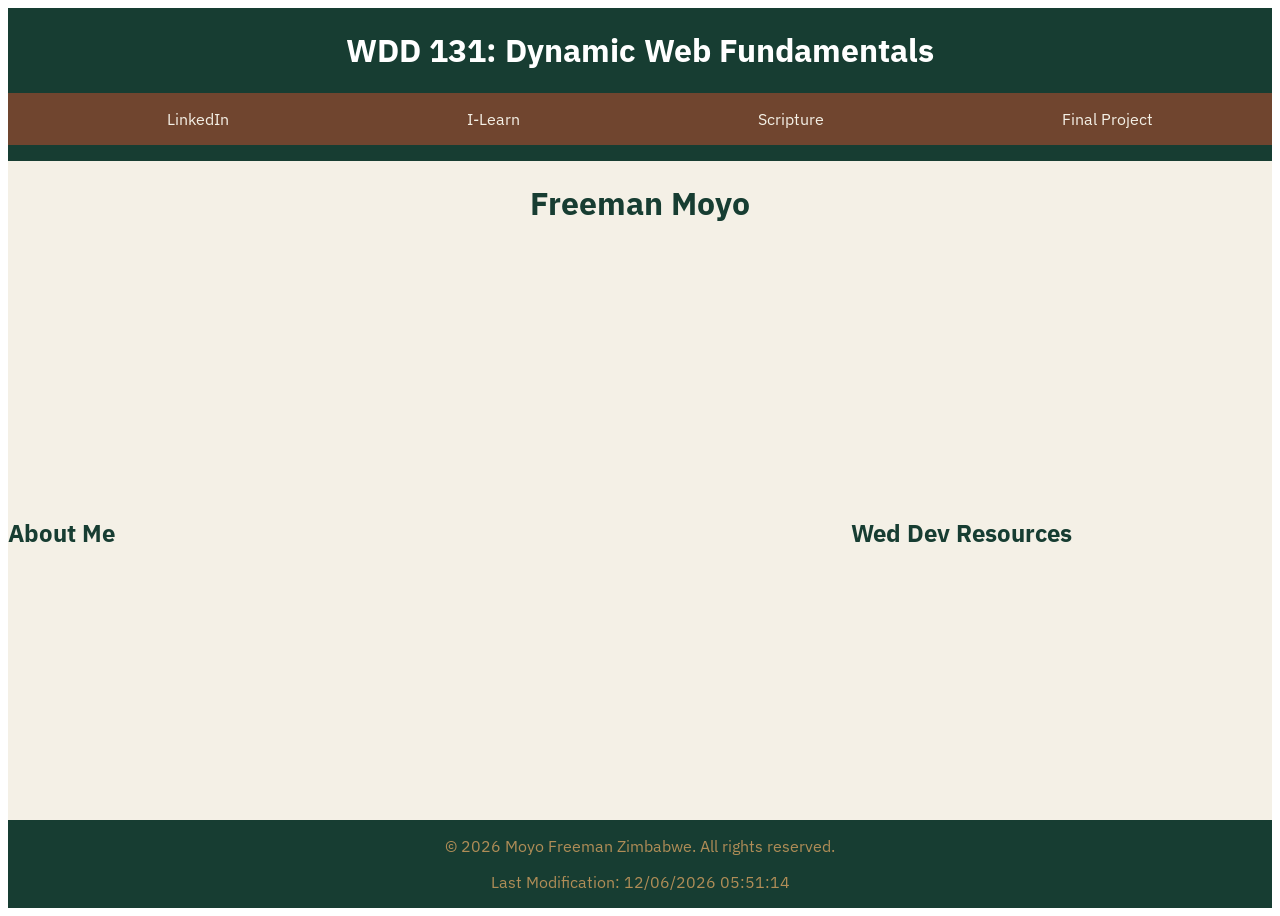
==== index.html @ a446e33e "first task week 01" ====
<!DOCTYPE html>
<html lang="en">
<head>
    <meta charset="UTF-8">
    <meta name="viewport" content="width=device-width, initial-scale=1.0">
    <link rel="preconnect" href="https://fonts.googleapis.com">
    <link rel="preconnect" href="https://fonts.gstatic.com" crossorigin>
    <link href="https://fonts.googleapis.com/css2?family=Cormorant+Garamond:ital,wght@0,300..700;1,300..700&family=IBM+Plex+Sans:ital,wght@0,100..700;1,100..700&display=swap" rel="stylesheet">
    <title>WDD 131 – Dynamic Web Fundamentals – Freeman Moyo</title>
    <meta name="author"    content="Freeman Moyo">
    <meta name="description"    content = "WDD 131 – Dynamic Web Fundamentals, my wdd131 course landing page, to demonstrate my prerequisite knowledge by applying HTML and CSS">
    <link rel="stylesheet" href="styles/base.css">
     <script src="scripts/getdates.js" defer></script>
</head>
<body>
    <header>
        <h1 contenteditable>WDD 131: Dynamic Web Fundamentals</h1>
        <nav class="navigation">
            <ul>
                <li><a href="https://www.linkedin.com/in/freemanmoyo/">LinkedIn</a></li>
                <li><a href="https://byupw.instructure.com/">I-Learn</a></li>
                <li><a href="https://www.churchofjesuschrist.org/study/scriptures">Scripture</a></li>
                <li><a href="">Final Project</a></li>
            </ul>
        </nav>
    </header>

    <main>
        <h1 id="toptext">Freeman Moyo</h1>
        <section class="card" id="leftcard">
            <h2>About Me</h2>
        </section>
        <section class="card" id="rightcard">
            <h2>Wed Dev Resources</h2>
        </section>
    </main>

    <footer>
        <p>&copy; <span id="year"></span> Moyo Freeman Zimbabwe. All rights reserved.</p>
        <p id="lastModified"></p>
    </footer>
</body>
</html>
---- styles/base.css ----
/* Import the font from Google */
/* @import url('https://fonts.googleapis.com/css2?family=Roboto:wght@400;700&display=swap'); */

/* Apply the font to your website */
body {
    display: grid;
  	height: 100vh;
  	grid-template-rows: auto 1fr auto;
	grid-template-columns: 3fr 1fr;
    font-family: "IBM Plex Sans", sans-serif;
}

h1, h2 ,h3 {
    font-family: "IBM Plex Sans", sans-serif;

}

header, footer, main {
    grid-column: 1/3;
}

header h1, footer h1, nav, main h1 {
    text-align: center;
}
/* =====================================================================================*HEADER*/

header {
    background-color: #173D32;
    color: #ffffff;
    
    
}

.navigation {
    background-color: #70452F;
    color: #F4F0E6;
    margin: 10;

}

.navigation a {
    color: #F4F0E6;
    text-decoration: none; /* Optional: removes the default underline */
    display: block;        /* Makes the link fill the list item area */
    padding: 1rem;         /* Gives the navigation bar its height and spacing */
    
}

.navigation ul {
    list-style: none;
    display: flex;         /* This turns on flexbox to put items side-by-side */
    flex-wrap: wrap;    
}

.navigation li {
    flex: 1 1 auto;        /* Allows the items to grow and shrink side-by-side */
    text-align: center;    /* Centers the text inside each tab */
}

/* =====================================================================================*BODY*/
main {
    background-color: #F4F0E6;
    display: grid;
    grid-template-columns: 2fr 1fr;
    grid-template-rows: 1 auto; 
}

main h1, main h2, main h3 {
    color: #173D32;
}

#toptext {
    grid-column: 1/3;
    text-align: center;
}
/* =====================================================================================*LEFT CARD*/
#leftcard {
    grid-column: 1/2;
}
/* =====================================================================================*RIGHT CARD*/




/* =====================================================================================*FOOTER*/

footer {
    background-color: #173D32;
    color: #B08D57;
    text-align: center;
}

/*
.cormorant-garamond-<uniquifier> {
  font-family: "Cormorant Garamond", serif;
  font-optical-sizing: auto;
  font-weight: <weight>;
  font-style: normal;
}



.ibm-plex-sans-<uniquifier> {
  font-family: "IBM Plex Sans", sans-serif;
  font-optical-sizing: auto;
  font-weight: <weight>;
  font-style: normal;
  font-variation-settings:
    "wdth" 100;
}
    */
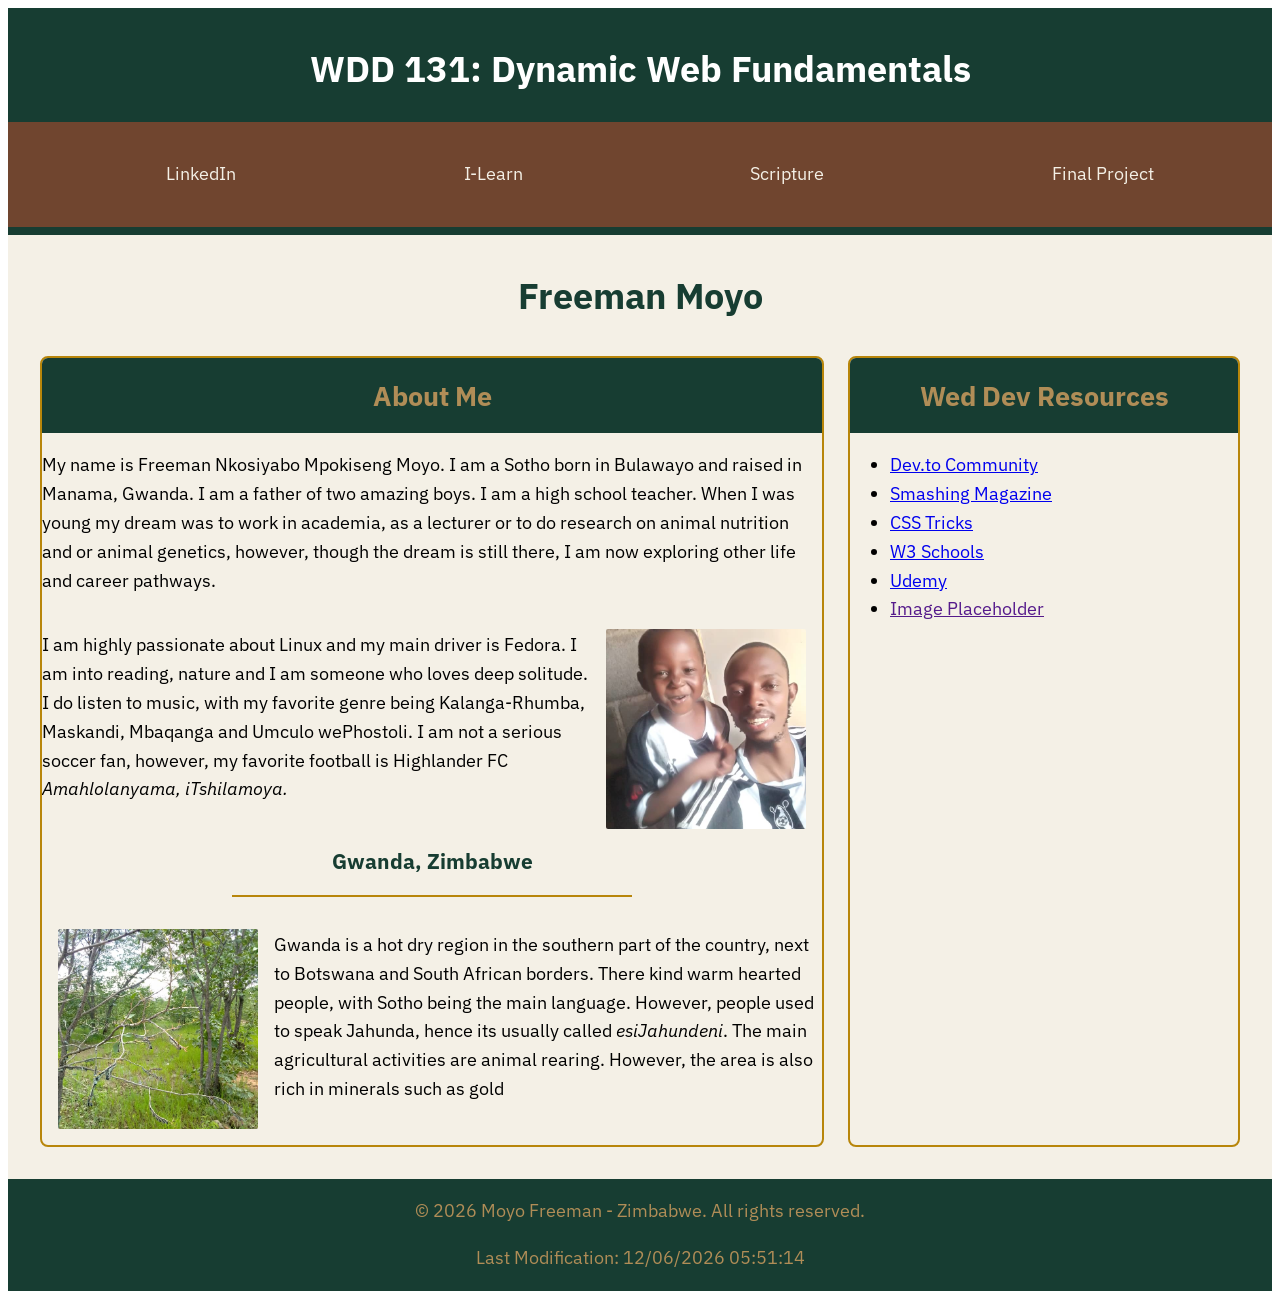
==== commit 60055afd: "updated the css and html contents" ====
--- a/index.html
+++ b/index.html
@@ -10,7 +10,7 @@
     <meta name="author"    content="Freeman Moyo">
     <meta name="description"    content = "WDD 131 – Dynamic Web Fundamentals, my wdd131 course landing page, to demonstrate my prerequisite knowledge by applying HTML and CSS">
     <link rel="stylesheet" href="styles/base.css">
-     <script src="scripts/getdates.js" defer></script>
+    <script src="scripts/getdates.js" defer></script>
 </head>
 <body>
     <header>
@@ -28,15 +28,37 @@
     <main>
         <h1 id="toptext">Freeman Moyo</h1>
         <section class="card" id="leftcard">
-            <h2>About Me</h2>
+            <h2 class="cardheader">About Me</h2>
+            <p class="aboutme">My name is Freeman Nkosiyabo Mpokiseng Moyo. I am a Sotho born in Bulawayo and raised in Manama, Gwanda. I am a father of two amazing boys. I am a high school teacher. When I was young my dream was to work in academia, as a lecturer or to do research on animal nutrition and or animal genetics, however, though the dream is still there, I am now exploring other life and career pathways.</em></p>
+            <div>
+                <img id="imageme" class="aboutmeimage" src="/images/aboutme.png" alt="Photo of Freeman">
+                <p class="aboutme">I am highly passionate about Linux and my main driver is Fedora. I am into reading, nature and I am someone who loves deep solitude. I do listen to music, with my favorite genre being Kalanga-Rhumba, Maskandi, Mbaqanga and Umculo wePhostoli. I am not a serious soccer fan, however, my favorite football is Highlander FC <em>Amahlolanyama, iTshilamoya.</em></p>
+            </div>
+            
+            <h3 id="gwandahead">Gwanda, Zimbabwe</h3>
+            <hr class="card-divider">
+            <div>
+                <img  id="imagegwanda" class="aboutmeimage" src="images/aboutgwanda.png" alt="Photo of Gwanda vegetation">
+                <p id="gwandatext">Gwanda is a hot dry region in the southern part of the country, next to Botswana and South African borders. There kind warm hearted people, with Sotho being the main language. However, people used to speak Jahunda, hence its usually called <em>esiJahundeni</em>. The main agricultural activities are animal rearing. However, the area is also rich in minerals such as gold</p>
+                
+            </div>
+            
         </section>
         <section class="card" id="rightcard">
-            <h2>Wed Dev Resources</h2>
+            <h2 class="cardheader">Wed Dev Resources</h2>
+            <ul>
+                <li><a href="https://dev.to/">Dev.to Community</a></li>
+                <li><a href="https://www.smashingmagazine.com/">Smashing Magazine</a></li>
+                <li><a href="https://css-tricks.com/" >CSS Tricks</a></li>
+                <li><a href="https://www.w3schools.com/">W3 Schools</a></li>
+                <li><a href="https://www.udemy.com/?srsltid=AYCX9vJYKmhzTNHKmV74Q5gPiL6qBGZnXeNu8MbHEaTBcTyTEj32yIx-">Udemy</a></li>
+                <li><a href="">Image Placeholder</a></li>
+            </ul>
         </section>
     </main>
 
     <footer>
-        <p>&copy; <span id="year"></span> Moyo Freeman Zimbabwe. All rights reserved.</p>
+        <p>&copy; <span id="year"></span> Moyo Freeman - Zimbabwe. All rights reserved.</p>
         <p id="lastModified"></p>
     </footer>
 </body>
--- a/styles/base.css
+++ b/styles/base.css
@@ -4,80 +4,163 @@
 /* Apply the font to your website */
 body {
     display: grid;
-  	height: 100vh;
-  	grid-template-rows: auto 1fr auto;
-	grid-template-columns: 3fr 1fr;
+    min-height: 100vh;
+    grid-template-rows: auto 1fr auto;
+    grid-template-columns: 3fr 1fr;
     font-family: "IBM Plex Sans", sans-serif;
+    font-size: 1.125rem;   /* 18px */
+    line-height: 1.6;      /
 }
 
-h1, h2 ,h3 {
+h1,
+h2,
+h3 {
     font-family: "IBM Plex Sans", sans-serif;
 
 }
 
-header, footer, main {
+header,
+footer,
+main {
     grid-column: 1/3;
 }
 
-header h1, footer h1, nav, main h1 {
+header h1,
+footer h1,
+nav,
+main h1 {
     text-align: center;
 }
+
 /* =====================================================================================*HEADER*/
 
 header {
     background-color: #173D32;
     color: #ffffff;
-    
-    
+    padding: 0.5rem 0;
+
+
 }
 
 .navigation {
     background-color: #70452F;
     color: #F4F0E6;
-    margin: 10;
+    margin: 0;
+    display: block;
+    padding: 0.25rem 0.25rem;
+    /* font-size: 1.1rem; */
 
 }
 
 .navigation a {
     color: #F4F0E6;
-    text-decoration: none; /* Optional: removes the default underline */
-    display: block;        /* Makes the link fill the list item area */
-    padding: 1rem;         /* Gives the navigation bar its height and spacing */
-    
+    text-decoration: none;  /* Removes the default underline */
+    display: block;         /* Makes the link fill the list item area */
+    padding: 1rem;          /* Gives the navigation bar its height and spacing */
+
+}
+
+.navigation a:hover {
+    background-color: #553322; 
+    color: #173D32;            /* Brightens text slightly */
 }
 
 .navigation ul {
     list-style: none;
-    display: flex;         /* This turns on flexbox to put items side-by-side */
-    flex-wrap: wrap;    
+    display: flex;          /* This turns on flexbox to put items side-by-side */
+    flex-wrap: wrap;
 }
 
 .navigation li {
-    flex: 1 1 auto;        /* Allows the items to grow and shrink side-by-side */
-    text-align: center;    /* Centers the text inside each tab */
+    flex: 1 1 auto;         /* For items to grow and shrink side-by-side */
+    text-align: center;
 }
 
 /* =====================================================================================*BODY*/
 main {
     background-color: #F4F0E6;
     display: grid;
+    grid-template-rows: auto 1fr;
     grid-template-columns: 2fr 1fr;
-    grid-template-rows: 1 auto; 
+    gap: 1.5rem;
+    padding: 2rem;
+    /* grid-template-rows: 1 auto; <------------i removed this, it messes my page--------> */ 
 }
 
-main h1, main h2, main h3 {
+main h1,
+main h2,
+main h3 {
     color: #173D32;
 }
 
 #toptext {
     grid-column: 1/3;
     text-align: center;
+    margin: 0;
+    margin-bottom: 0.5rem;
+}
+
+.card {
+    min-height: 250px;
+    border: 2px solid #b8860b;          
+    padding: 0;
+    box-sizing: border-box;
+    border-radius: 8px;            
+    overflow: hidden;               
+    display: flex;
+    flex-direction: column;
+    padding: 0;
+    margin: 0;
+    margin-top: 0;
+}
+
+.cardheader {
+    text-align: center;
+    background-color: #173D32;
+    color: #B08D57;
+    margin: 0;                      
+    padding: 1rem;                  
+}
+
+.aboutmeimage {
+    width: 200px;
+    height: 200px;
+    border-radius: 1%; 
+    object-fit: cover;
+    margin: 1rem;
+}
+
+#imageme {
+    float: right;
+}
+
+#imagegwanda {
+    float: left;
+}
+
+.card-divider {
+    border: none;
+    height: 2px;
+    background-color: #b8860b; 
+    width: 85%;                
+    max-width: 400px;          
+    margin: 1rem auto;
 }
 /* =====================================================================================*LEFT CARD*/
 #leftcard {
     grid-column: 1/2;
 }
+
+#gwandahead {
+    text-align: center;
+    margin: 0;
+    padding: 0;
+}
+
 /* =====================================================================================*RIGHT CARD*/
+#rightcard {
+    grid-column: 2/3;
+}
 
 
 
@@ -106,6 +189,6 @@
   font-weight: <weight>;
   font-style: normal;
   font-variation-settings:
-    "wdth" 100;
+    "width" 100;
 }
     */
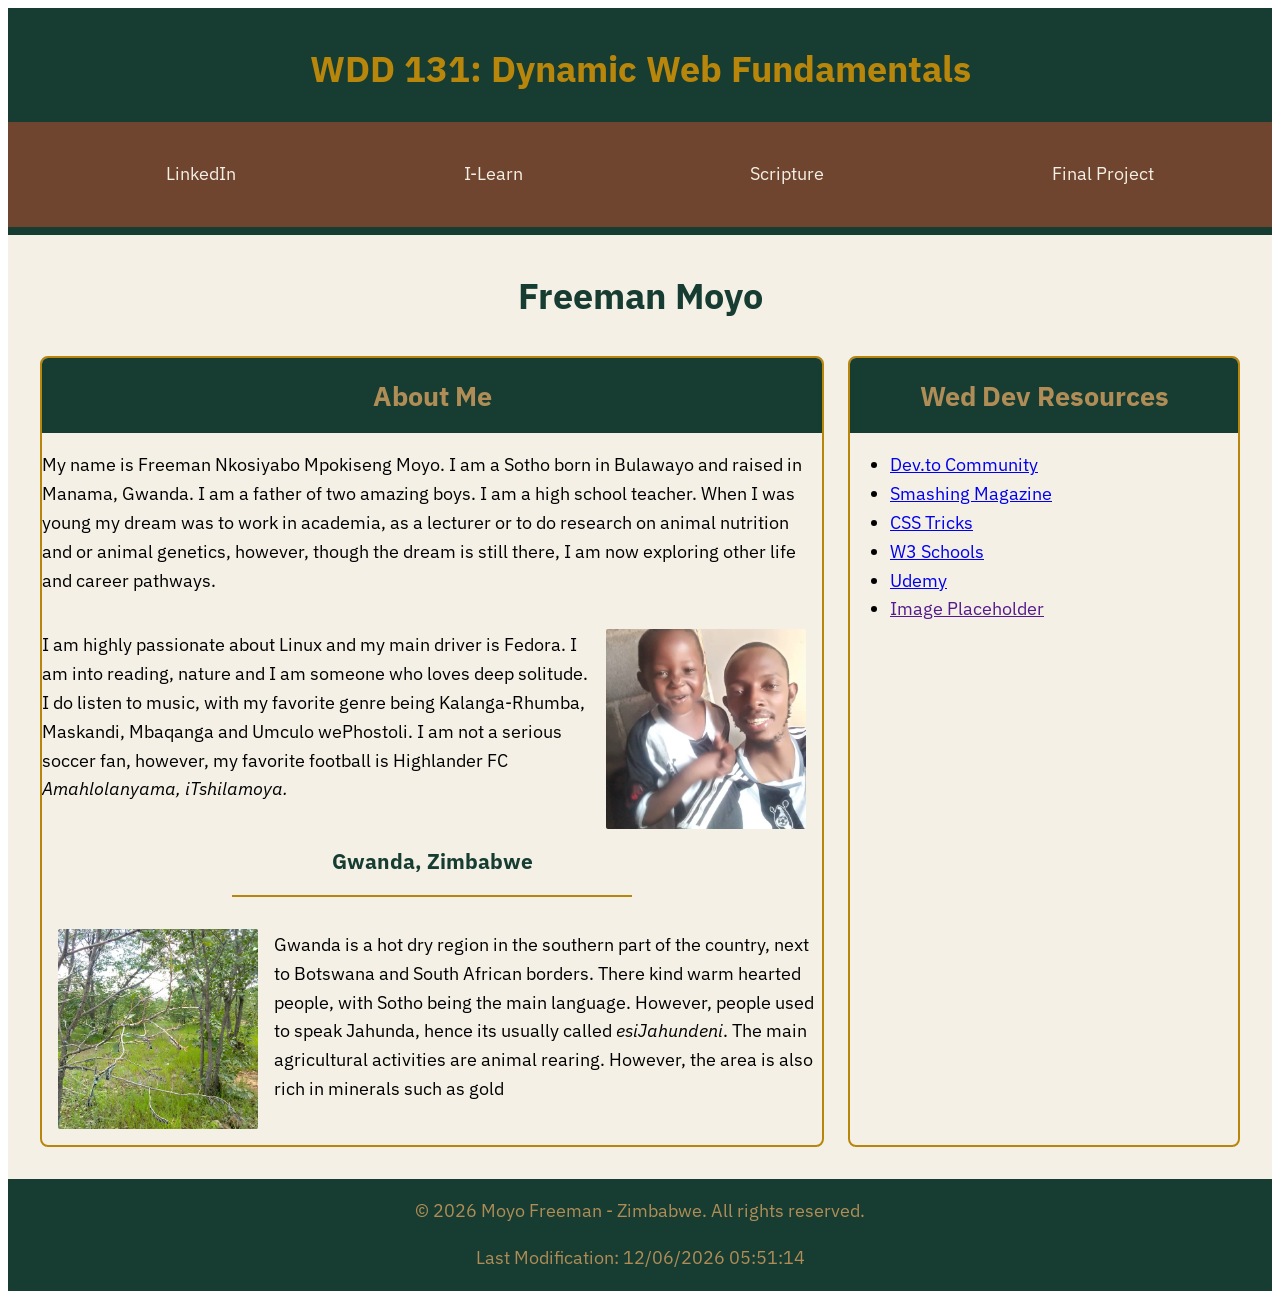
==== commit d7bc3bdb: "updated the css and html contents and fixed image path" ====
--- a/index.html
+++ b/index.html
@@ -6,15 +6,16 @@
     <link rel="preconnect" href="https://fonts.googleapis.com">
     <link rel="preconnect" href="https://fonts.gstatic.com" crossorigin>
     <link href="https://fonts.googleapis.com/css2?family=Cormorant+Garamond:ital,wght@0,300..700;1,300..700&family=IBM+Plex+Sans:ital,wght@0,100..700;1,100..700&display=swap" rel="stylesheet">
-    <title>WDD 131 – Dynamic Web Fundamentals – Freeman Moyo</title>
-    <meta name="author"    content="Freeman Moyo">
-    <meta name="description"    content = "WDD 131 – Dynamic Web Fundamentals, my wdd131 course landing page, to demonstrate my prerequisite knowledge by applying HTML and CSS">
+    <title>WDD 131 Dynamic Web Fundamentals Freeman Moyo></title>
+    <meta name="author" content="Freeman Moyo">
+    <meta name="description" content = "WDD 131 Dynamic Web Fundamentals, my wdd131 course landing page, to demonstrate my prerequisite knowledge by applying HTML and CSS">
     <link rel="stylesheet" href="styles/base.css">
     <script src="scripts/getdates.js" defer></script>
 </head>
 <body>
     <header>
-        <h1 contenteditable>WDD 131: Dynamic Web Fundamentals</h1>
+        <!-- <h1 contenteditable>WDD 131: Dynamic Web Fundamentals</h1> -->
+        <span id="course-title">WDD 131: Dynamic Web Fundamentals</span>
         <nav class="navigation">
             <ul>
                 <li><a href="https://www.linkedin.com/in/freemanmoyo/">LinkedIn</a></li>
@@ -31,7 +32,7 @@
             <h2 class="cardheader">About Me</h2>
             <p class="aboutme">My name is Freeman Nkosiyabo Mpokiseng Moyo. I am a Sotho born in Bulawayo and raised in Manama, Gwanda. I am a father of two amazing boys. I am a high school teacher. When I was young my dream was to work in academia, as a lecturer or to do research on animal nutrition and or animal genetics, however, though the dream is still there, I am now exploring other life and career pathways.</em></p>
             <div>
-                <img id="imageme" class="aboutmeimage" src="/images/aboutme.png" alt="Photo of Freeman">
+                <img id="imageme" class="aboutmeimage" src="images/aboutme.png" alt="Photo of Freeman">
                 <p class="aboutme">I am highly passionate about Linux and my main driver is Fedora. I am into reading, nature and I am someone who loves deep solitude. I do listen to music, with my favorite genre being Kalanga-Rhumba, Maskandi, Mbaqanga and Umculo wePhostoli. I am not a serious soccer fan, however, my favorite football is Highlander FC <em>Amahlolanyama, iTshilamoya.</em></p>
             </div>
             
--- a/styles/base.css
+++ b/styles/base.css
@@ -77,6 +77,15 @@
 }
 
 /* =====================================================================================*BODY*/
+#course-title {
+    display: block;
+    text-align: center;
+    font-size: 2em;
+    font-weight: bold;    
+    margin: 0.67em 0;
+    color: #b8860b;
+}
+
 main {
     background-color: #F4F0E6;
     display: grid;
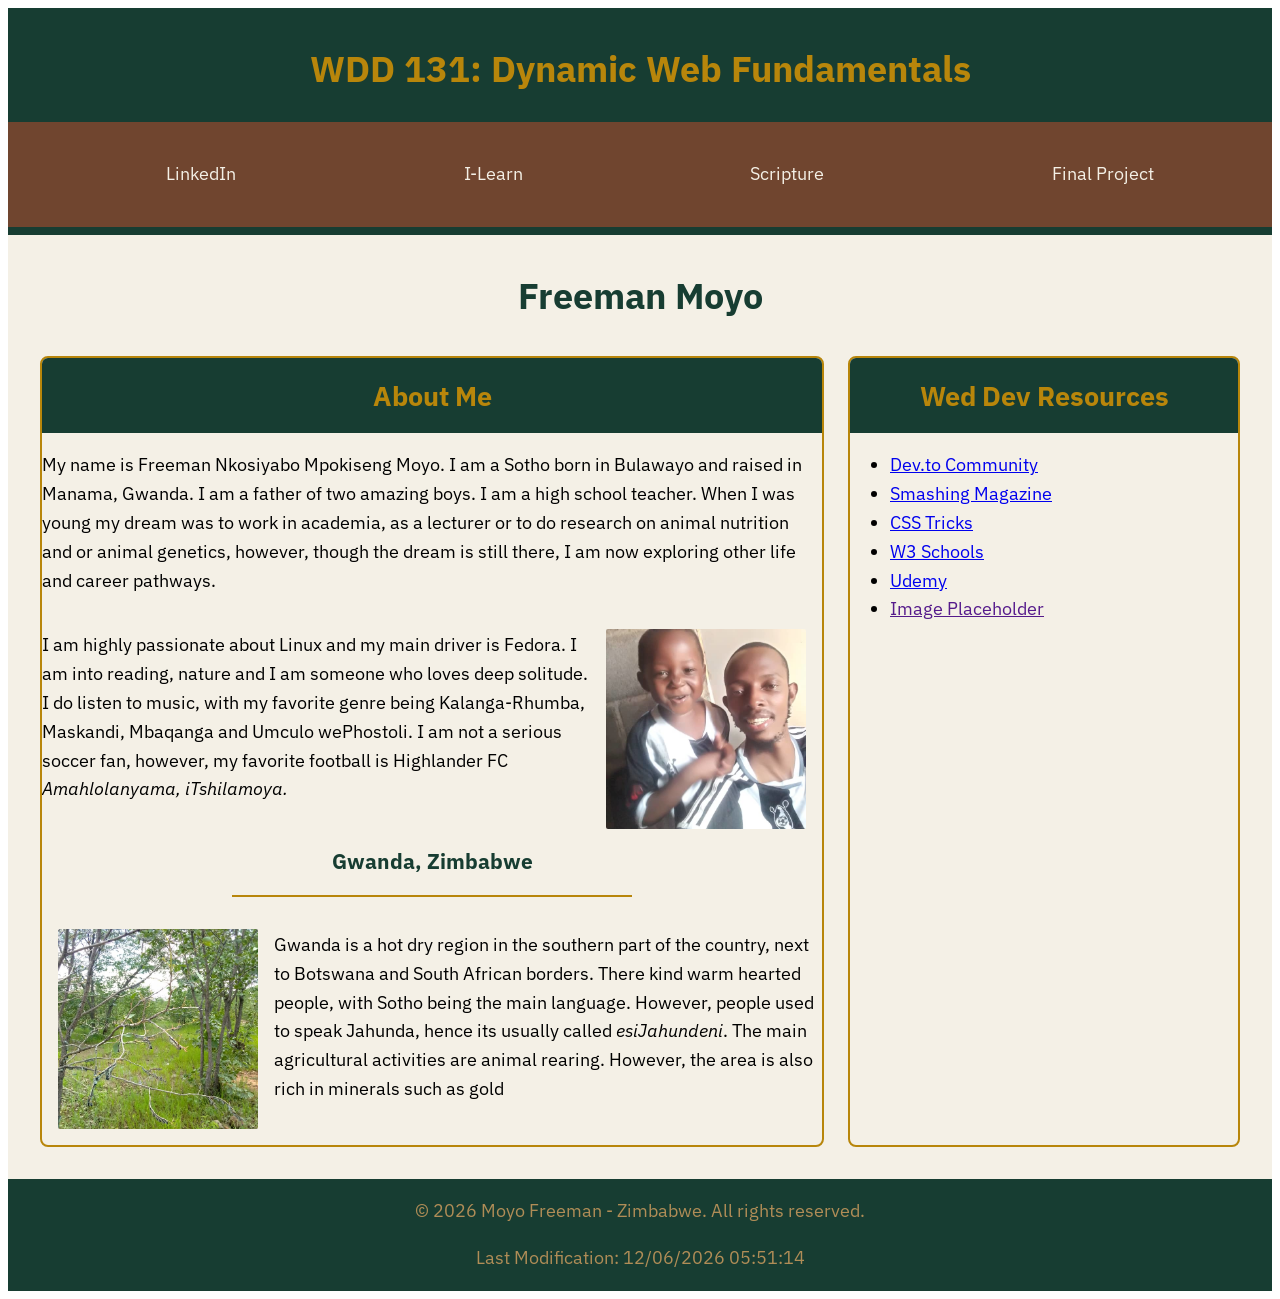
==== commit ecbe1f48: "updated the css and html contents and fixed image path" ====
--- a/index.html
+++ b/index.html
@@ -6,9 +6,9 @@
     <link rel="preconnect" href="https://fonts.googleapis.com">
     <link rel="preconnect" href="https://fonts.gstatic.com" crossorigin>
     <link href="https://fonts.googleapis.com/css2?family=Cormorant+Garamond:ital,wght@0,300..700;1,300..700&family=IBM+Plex+Sans:ital,wght@0,100..700;1,100..700&display=swap" rel="stylesheet">
-    <title>WDD 131 Dynamic Web Fundamentals Freeman Moyo></title>
+    <title>WDD 131 - Dynamic Web Fundamentals - Freeman Moyo</title>
     <meta name="author" content="Freeman Moyo">
-    <meta name="description" content = "WDD 131 Dynamic Web Fundamentals, my wdd131 course landing page, to demonstrate my prerequisite knowledge by applying HTML and CSS">
+    <meta name="description" content="WDD 131 Dynamic Web Fundamentals, my wdd131 course landing page, to demonstrate my prerequisite knowledge by applying HTML and CSS">
     <link rel="stylesheet" href="styles/base.css">
     <script src="scripts/getdates.js" defer></script>
 </head>
--- a/styles/base.css
+++ b/styles/base.css
@@ -1,15 +1,12 @@
-/* Import the font from Google */
-/* @import url('https://fonts.googleapis.com/css2?family=Roboto:wght@400;700&display=swap'); */
-
-/* Apply the font to your website */
 body {
     display: grid;
     min-height: 100vh;
     grid-template-rows: auto 1fr auto;
     grid-template-columns: 3fr 1fr;
     font-family: "IBM Plex Sans", sans-serif;
-    font-size: 1.125rem;   /* 18px */
-    line-height: 1.6;      /
+    font-size: 1.125rem;
+    /* 18px */
+    line-height: 1.6;/
 }
 
 h1,
@@ -54,25 +51,31 @@
 
 .navigation a {
     color: #F4F0E6;
-    text-decoration: none;  /* Removes the default underline */
-    display: block;         /* Makes the link fill the list item area */
-    padding: 1rem;          /* Gives the navigation bar its height and spacing */
+    text-decoration: none;
+    /* Removes the default underline */
+    display: block;
+    /* Makes the link fill the list item area */
+    padding: 1rem;
+    /* Gives the navigation bar its height and spacing */
 
 }
 
 .navigation a:hover {
-    background-color: #553322; 
-    color: #173D32;            /* Brightens text slightly */
+    background-color: #553322;
+    color: #173D32;
+    /* Brightens text slightly */
 }
 
 .navigation ul {
     list-style: none;
-    display: flex;          /* This turns on flexbox to put items side-by-side */
+    display: flex;
+    /* This turns on flexbox to put items side-by-side */
     flex-wrap: wrap;
 }
 
 .navigation li {
-    flex: 1 1 auto;         /* For items to grow and shrink side-by-side */
+    flex: 1 1 auto;
+    /* For items to grow and shrink side-by-side */
     text-align: center;
 }
 
@@ -81,9 +84,10 @@
     display: block;
     text-align: center;
     font-size: 2em;
-    font-weight: bold;    
+    font-weight: bold;
     margin: 0.67em 0;
     color: #b8860b;
+    /* color: #F4F0E6; */
 }
 
 main {
@@ -93,7 +97,7 @@
     grid-template-columns: 2fr 1fr;
     gap: 1.5rem;
     padding: 2rem;
-    /* grid-template-rows: 1 auto; <------------i removed this, it messes my page--------> */ 
+    /* grid-template-rows: 1 auto; <------------i removed this, it messes my page--------> */
 }
 
 main h1,
@@ -111,11 +115,11 @@
 
 .card {
     min-height: 250px;
-    border: 2px solid #b8860b;          
+    border: 2px solid #b8860b;
     padding: 0;
     box-sizing: border-box;
-    border-radius: 8px;            
-    overflow: hidden;               
+    border-radius: 8px;
+    overflow: hidden;
     display: flex;
     flex-direction: column;
     padding: 0;
@@ -126,15 +130,17 @@
 .cardheader {
     text-align: center;
     background-color: #173D32;
-    color: #B08D57;
-    margin: 0;                      
-    padding: 1rem;                  
+    /* color: #B08D57; */
+    margin: 0;
+    padding: 1rem;
+    color: #b8860b;
+    /* color: #F4F0E6; */ls
 }
 
 .aboutmeimage {
     width: 200px;
     height: 200px;
-    border-radius: 1%; 
+    border-radius: 1%;
     object-fit: cover;
     margin: 1rem;
 }
@@ -150,11 +156,12 @@
 .card-divider {
     border: none;
     height: 2px;
-    background-color: #b8860b; 
-    width: 85%;                
-    max-width: 400px;          
+    background-color: #b8860b;
+    width: 85%;
+    max-width: 400px;
     margin: 1rem auto;
 }
+
 /* =====================================================================================*LEFT CARD*/
 #leftcard {
     grid-column: 1/2;
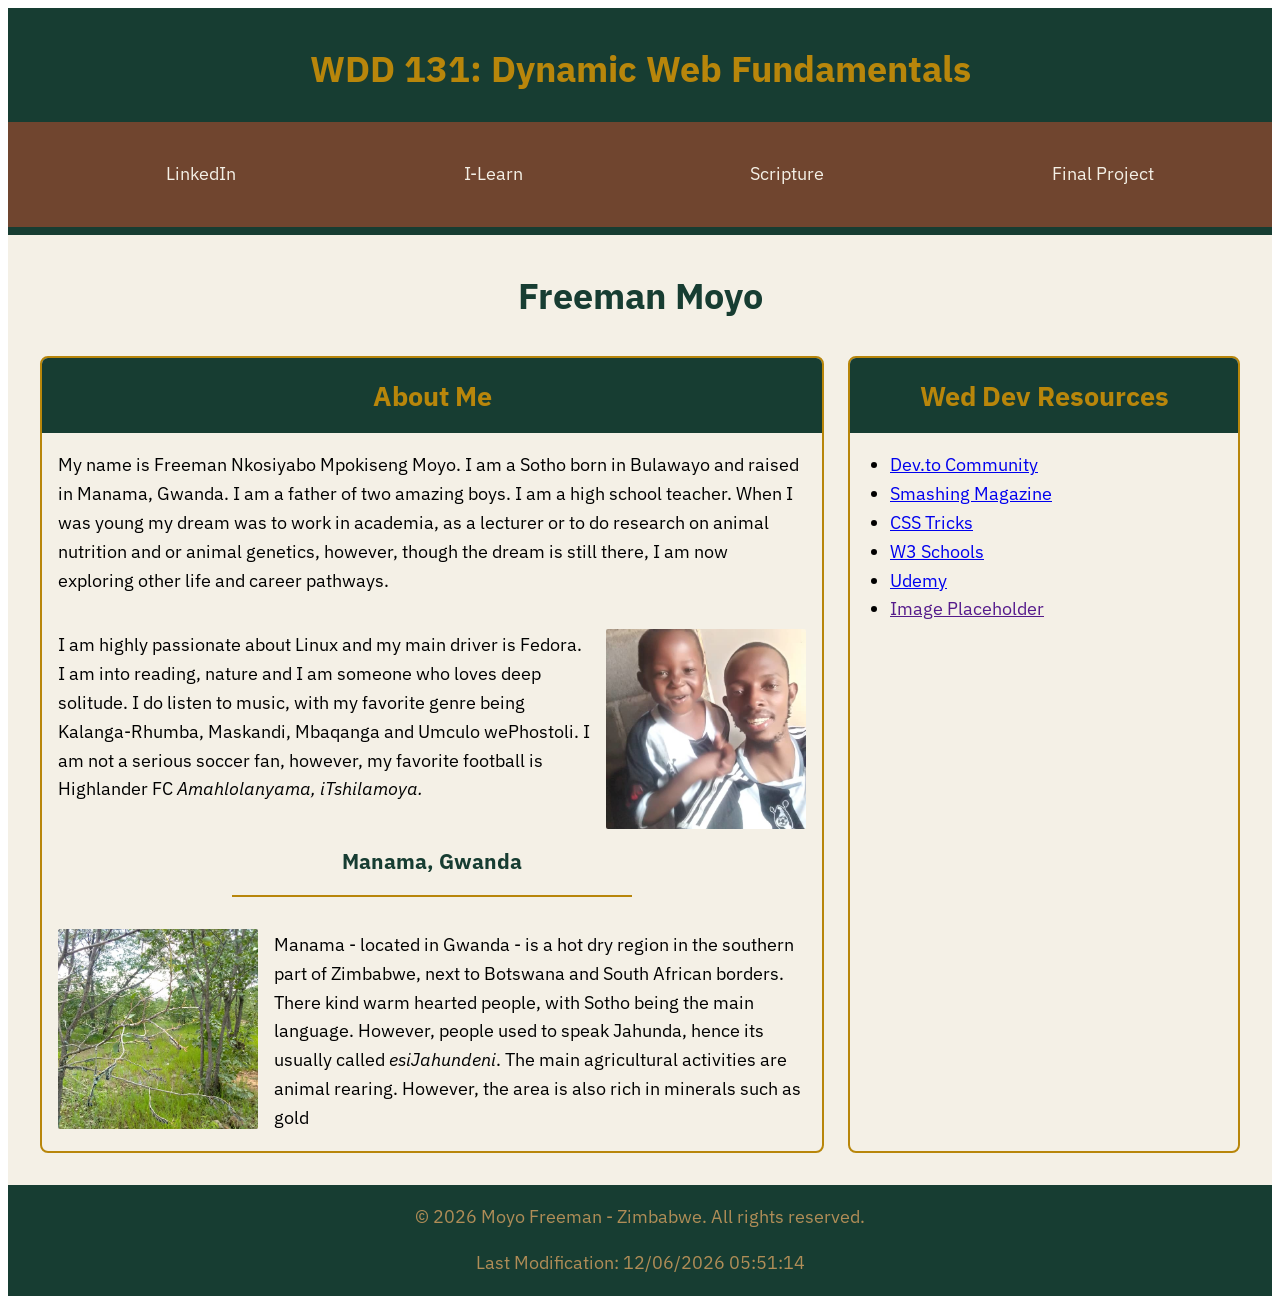
==== commit bf934edf: "updated the css and html contents and fixed image path" ====
--- a/index.html
+++ b/index.html
@@ -36,11 +36,11 @@
                 <p class="aboutme">I am highly passionate about Linux and my main driver is Fedora. I am into reading, nature and I am someone who loves deep solitude. I do listen to music, with my favorite genre being Kalanga-Rhumba, Maskandi, Mbaqanga and Umculo wePhostoli. I am not a serious soccer fan, however, my favorite football is Highlander FC <em>Amahlolanyama, iTshilamoya.</em></p>
             </div>
             
-            <h3 id="gwandahead">Gwanda, Zimbabwe</h3>
+            <h3 id="gwandahead">Manama, Gwanda</h3>
             <hr class="card-divider">
             <div>
                 <img  id="imagegwanda" class="aboutmeimage" src="images/aboutgwanda.png" alt="Photo of Gwanda vegetation">
-                <p id="gwandatext">Gwanda is a hot dry region in the southern part of the country, next to Botswana and South African borders. There kind warm hearted people, with Sotho being the main language. However, people used to speak Jahunda, hence its usually called <em>esiJahundeni</em>. The main agricultural activities are animal rearing. However, the area is also rich in minerals such as gold</p>
+                <p id="gwandatext">Manama - located in Gwanda - is a hot dry region in the southern part of Zimbabwe, next to Botswana and South African borders. There kind warm hearted people, with Sotho being the main language. However, people used to speak Jahunda, hence its usually called <em>esiJahundeni</em>. The main agricultural activities are animal rearing. However, the area is also rich in minerals such as gold</p>
                 
             </div>
             
--- a/styles/base.css
+++ b/styles/base.css
@@ -62,7 +62,7 @@
 
 .navigation a:hover {
     background-color: #553322;
-    color: #173D32;
+    color: #F4F0E6;
     /* Brightens text slightly */
 }
 
@@ -123,8 +123,13 @@
     display: flex;
     flex-direction: column;
     padding: 0;
-    margin: 0;
+    
     margin-top: 0;
+}
+
+.card  p {                          /*ngizenzele ngedwa*/
+    padding-left: 1rem;
+    padding-right: 1rem;
 }
 
 .cardheader {
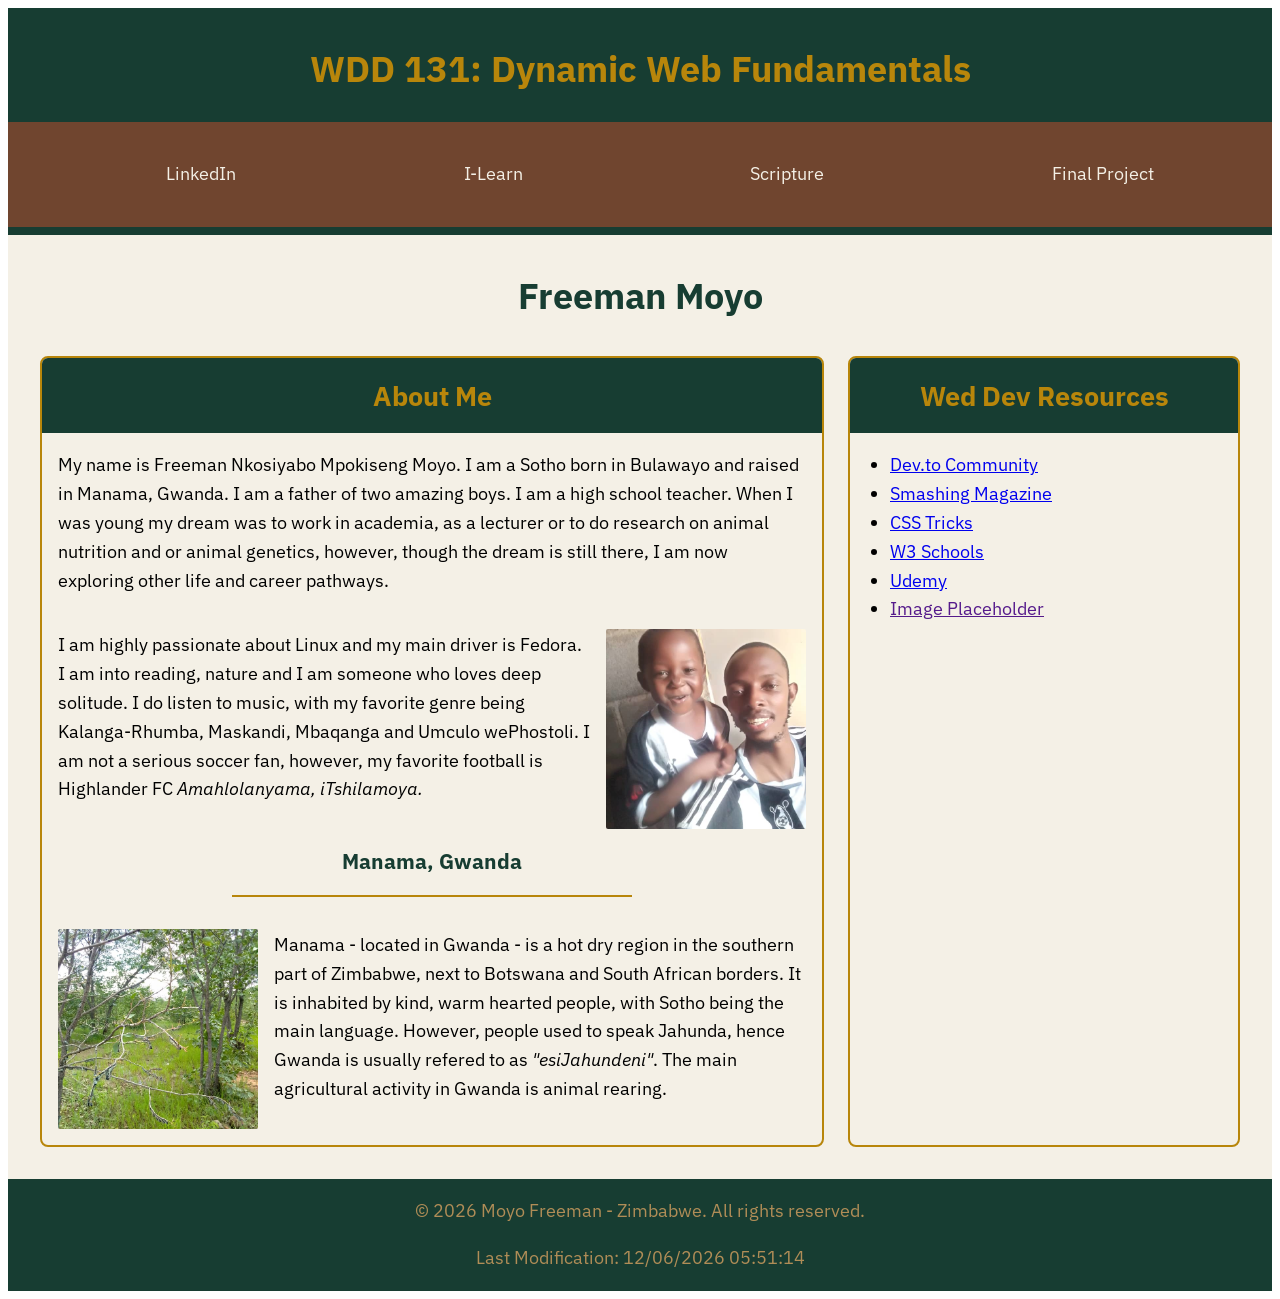
==== commit 73c16583: "W02 Learning Activity: Social Media Meta" ====
--- a/index.html
+++ b/index.html
@@ -1,17 +1,31 @@
 <!DOCTYPE html>
 <html lang="en">
+
 <head>
     <meta charset="UTF-8">
     <meta name="viewport" content="width=device-width, initial-scale=1.0">
     <link rel="preconnect" href="https://fonts.googleapis.com">
     <link rel="preconnect" href="https://fonts.gstatic.com" crossorigin>
-    <link href="https://fonts.googleapis.com/css2?family=Cormorant+Garamond:ital,wght@0,300..700;1,300..700&family=IBM+Plex+Sans:ital,wght@0,100..700;1,100..700&display=swap" rel="stylesheet">
+    <link
+        href="https://fonts.googleapis.com/css2?family=Cormorant+Garamond:ital,wght@0,300..700;1,300..700&family=IBM+Plex+Sans:ital,wght@0,100..700;1,100..700&display=swap"
+        rel="stylesheet">
     <title>WDD 131 - Dynamic Web Fundamentals - Freeman Moyo</title>
     <meta name="author" content="Freeman Moyo">
-    <meta name="description" content="WDD 131 Dynamic Web Fundamentals, my wdd131 course landing page, to demonstrate my prerequisite knowledge by applying HTML and CSS">
+    <meta name="description"
+        content="WDD 131 Dynamic Web Fundamentals, my wdd131 course landing page, to demonstrate my prerequisite knowledge by applying HTML and CSS">
+    <meta name="twitter:title" content="WDD Web development, personal landing page &amp; Assignemnts">
+    <meta name="twitter:description" content="Lessons for BYU software development course.">
+    <meta name="twitter:card" content="summary">
+    <meta property="og:title" content="Freeman Moyo">
+    <meta property="og:description" content="WDD Web development, personal landing page">
+    <meta property="og:locale" content="en_US">
+    <meta property="og:type" content="website">
+    <meta property="og:image" content="https://moyofreeman.github.io/wdd131/images/aboutme.png">
+    <meta property="og:url" content="https://moyofreeman.github.io/wdd131/">
     <link rel="stylesheet" href="styles/base.css">
     <script src="scripts/getdates.js" defer></script>
 </head>
+
 <body>
     <header>
         <!-- <h1 contenteditable>WDD 131: Dynamic Web Fundamentals</h1> -->
@@ -30,29 +44,41 @@
         <h1 id="toptext">Freeman Moyo</h1>
         <section class="card" id="leftcard">
             <h2 class="cardheader">About Me</h2>
-            <p class="aboutme">My name is Freeman Nkosiyabo Mpokiseng Moyo. I am a Sotho born in Bulawayo and raised in Manama, Gwanda. I am a father of two amazing boys. I am a high school teacher. When I was young my dream was to work in academia, as a lecturer or to do research on animal nutrition and or animal genetics, however, though the dream is still there, I am now exploring other life and career pathways.</em></p>
+            <p class="aboutme">My name is Freeman Nkosiyabo Mpokiseng Moyo. I am a Sotho born in Bulawayo and raised in
+                Manama, Gwanda. I am a father of two amazing boys. I am a high school teacher. When I was young my dream
+                was to work in academia, as a lecturer or to do research on animal nutrition and or animal genetics,
+                however, though the dream is still there, I am now exploring other life and career pathways.</em></p>
             <div>
                 <img id="imageme" class="aboutmeimage" src="images/aboutme.png" alt="Photo of Freeman">
-                <p class="aboutme">I am highly passionate about Linux and my main driver is Fedora. I am into reading, nature and I am someone who loves deep solitude. I do listen to music, with my favorite genre being Kalanga-Rhumba, Maskandi, Mbaqanga and Umculo wePhostoli. I am not a serious soccer fan, however, my favorite football is Highlander FC <em>Amahlolanyama, iTshilamoya.</em></p>
+                <p class="aboutme">I am highly passionate about Linux and my main driver is Fedora. I am into reading,
+                    nature and I am someone who loves deep solitude. I do listen to music, with my favorite genre being
+                    Kalanga-Rhumba, Maskandi, Mbaqanga and Umculo wePhostoli. I am not a serious soccer fan, however, my
+                    favorite football is Highlander FC <em>Amahlolanyama, iTshilamoya.</em></p>
             </div>
-            
+
             <h3 id="gwandahead">Manama, Gwanda</h3>
             <hr class="card-divider">
             <div>
-                <img  id="imagegwanda" class="aboutmeimage" src="images/aboutgwanda.png" alt="Photo of Gwanda vegetation">
-                <p id="gwandatext">Manama - located in Gwanda - is a hot dry region in the southern part of Zimbabwe, next to Botswana and South African borders. There kind warm hearted people, with Sotho being the main language. However, people used to speak Jahunda, hence its usually called <em>esiJahundeni</em>. The main agricultural activities are animal rearing. However, the area is also rich in minerals such as gold</p>
-                
+                <img id="imagegwanda" class="aboutmeimage" src="images/aboutgwanda.png"
+                    alt="Photo of Gwanda vegetation">
+                <p id="gwandatext">Manama - located in Gwanda - is a hot dry region in the southern part of Zimbabwe,
+                    next to Botswana and South African borders. It is inhabited by kind, warm hearted people, with Sotho
+                    being the main language. However, people used to speak Jahunda, hence Gwanda is usually refered to
+                    as <em>"esiJahundeni"</em>. The main agricultural activity in Gwanda is animal rearing.</p>
+
             </div>
-            
+
         </section>
         <section class="card" id="rightcard">
             <h2 class="cardheader">Wed Dev Resources</h2>
             <ul>
                 <li><a href="https://dev.to/">Dev.to Community</a></li>
                 <li><a href="https://www.smashingmagazine.com/">Smashing Magazine</a></li>
-                <li><a href="https://css-tricks.com/" >CSS Tricks</a></li>
+                <li><a href="https://css-tricks.com/">CSS Tricks</a></li>
                 <li><a href="https://www.w3schools.com/">W3 Schools</a></li>
-                <li><a href="https://www.udemy.com/?srsltid=AYCX9vJYKmhzTNHKmV74Q5gPiL6qBGZnXeNu8MbHEaTBcTyTEj32yIx-">Udemy</a></li>
+                <li><a
+                        href="https://www.udemy.com/?srsltid=AYCX9vJYKmhzTNHKmV74Q5gPiL6qBGZnXeNu8MbHEaTBcTyTEj32yIx-">Udemy</a>
+                </li>
                 <li><a href="">Image Placeholder</a></li>
             </ul>
         </section>
@@ -63,4 +89,5 @@
         <p id="lastModified"></p>
     </footer>
 </body>
+
 </html>
--- a/styles/base.css
+++ b/styles/base.css
@@ -139,7 +139,7 @@
     margin: 0;
     padding: 1rem;
     color: #b8860b;
-    /* color: #F4F0E6; */ls
+    /* color: #F4F0E6; */
 }
 
 .aboutmeimage {
